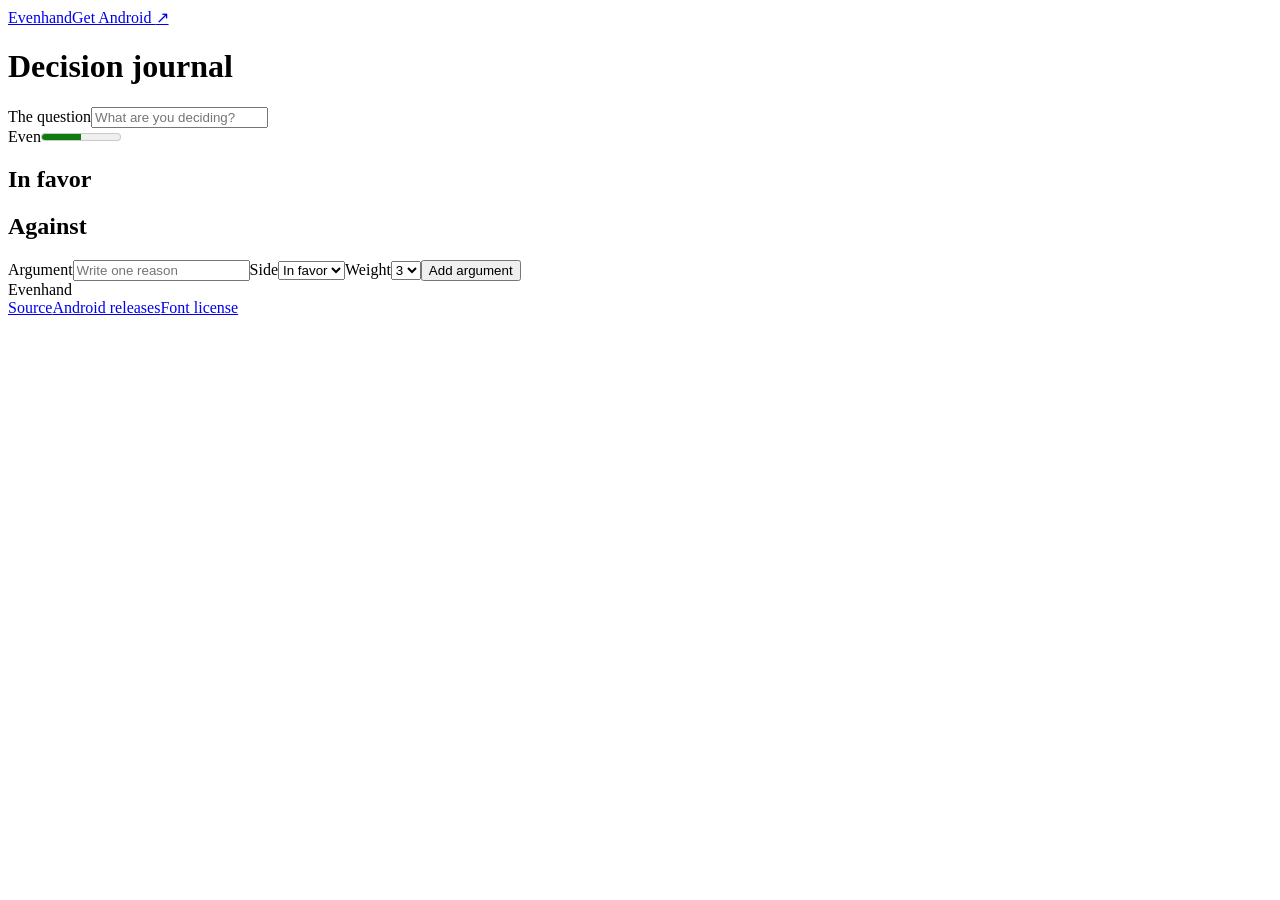
==== web/index.html @ 9dd66399 "Redesign Evenhand for Android and ship its browser companion" ====
<!doctype html>
<html lang="en"><head><meta charset="utf-8"><meta name="viewport" content="width=device-width,initial-scale=1"><meta name="theme-color" content="#482b36"><title>Evenhand · Decision journal</title><link rel="icon" href="/logo.png"><link rel="stylesheet" href="/globals.css"><link rel="stylesheet" href="/workspace.css"></head>
<body><header class="mast"><a class="brand" href="/" aria-label="Evenhand home"><img src="/logo.png" alt="">Evenhand</a><a class="install" href="/install">Get Android <span aria-hidden="true">↗</span></a></header>
<main><h1>Decision journal</h1><section class="spread"><label for="question">The question</label><input id="question" maxlength="150" placeholder="What are you deciding?"><div class="balance"><span id="score">Even</span><meter id="meter" value=".5" min="0" max="1" aria-label="Share of weight in favor"></meter></div><div class="ledger"><section><h2>In favor</h2><ul id="yes"></ul></section><section><h2>Against</h2><ul id="no"></ul></section></div></section>
<form id="reason" class="composer"><label>Argument<input id="argument" required maxlength="180" placeholder="Write one reason"></label><label>Side<select id="side"><option value="yes">In favor</option><option value="no">Against</option></select></label><label>Weight<select id="weight"><option>1</option><option>2</option><option selected>3</option><option>4</option><option>5</option></select></label><button class="action">Add argument</button></form>
</main><footer><span>Evenhand</span><div><a href="https://github.com/hamzabounibanedz/libra-decisions-android">Source</a><a href="https://github.com/hamzabounibanedz/libra-decisions-android/releases/latest">Android releases</a><a href="/FONT-LICENSE.txt">Font license</a></div></footer><p id="message" role="status" aria-live="polite"></p><script type="module" src="/workspace.js"></script></body></html>
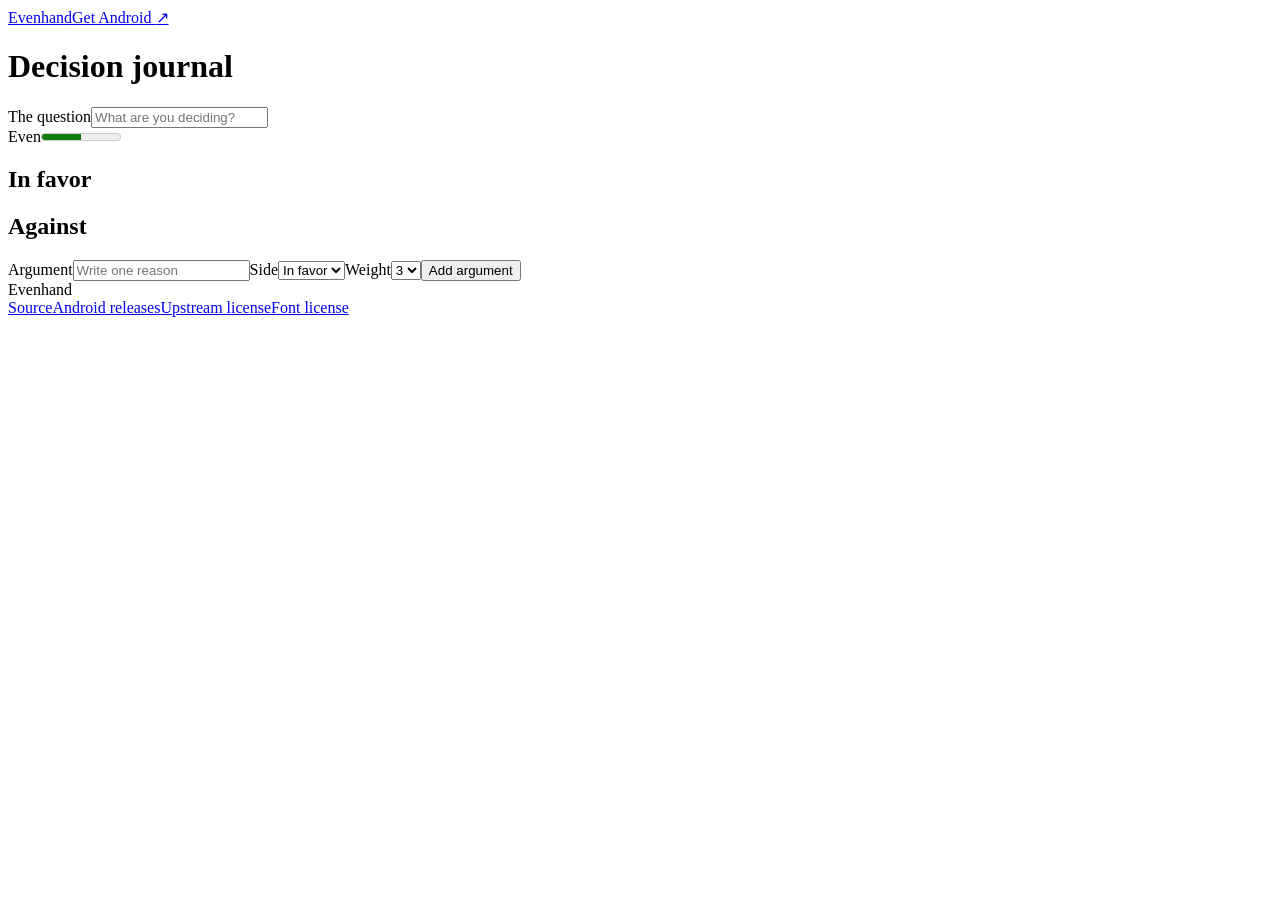
==== commit c7d49f4c: "Bundle the upstream license in the native and web distributions" ====
--- a/web/index.html
+++ b/web/index.html
@@ -3,4 +3,4 @@
 <body><header class="mast"><a class="brand" href="/" aria-label="Evenhand home"><img src="/logo.png" alt="">Evenhand</a><a class="install" href="/install">Get Android <span aria-hidden="true">↗</span></a></header>
 <main><h1>Decision journal</h1><section class="spread"><label for="question">The question</label><input id="question" maxlength="150" placeholder="What are you deciding?"><div class="balance"><span id="score">Even</span><meter id="meter" value=".5" min="0" max="1" aria-label="Share of weight in favor"></meter></div><div class="ledger"><section><h2>In favor</h2><ul id="yes"></ul></section><section><h2>Against</h2><ul id="no"></ul></section></div></section>
 <form id="reason" class="composer"><label>Argument<input id="argument" required maxlength="180" placeholder="Write one reason"></label><label>Side<select id="side"><option value="yes">In favor</option><option value="no">Against</option></select></label><label>Weight<select id="weight"><option>1</option><option>2</option><option selected>3</option><option>4</option><option>5</option></select></label><button class="action">Add argument</button></form>
-</main><footer><span>Evenhand</span><div><a href="https://github.com/hamzabounibanedz/libra-decisions-android">Source</a><a href="https://github.com/hamzabounibanedz/libra-decisions-android/releases/latest">Android releases</a><a href="/FONT-LICENSE.txt">Font license</a></div></footer><p id="message" role="status" aria-live="polite"></p><script type="module" src="/workspace.js"></script></body></html>
+</main><footer><span>Evenhand</span><div><a href="https://github.com/hamzabounibanedz/libra-decisions-android">Source</a><a href="https://github.com/hamzabounibanedz/libra-decisions-android/releases/latest">Android releases</a><a href="/UPSTREAM-LICENSE.txt">Upstream license</a><a href="/FONT-LICENSE.txt">Font license</a></div></footer><p id="message" role="status" aria-live="polite"></p><script type="module" src="/workspace.js"></script></body></html>
